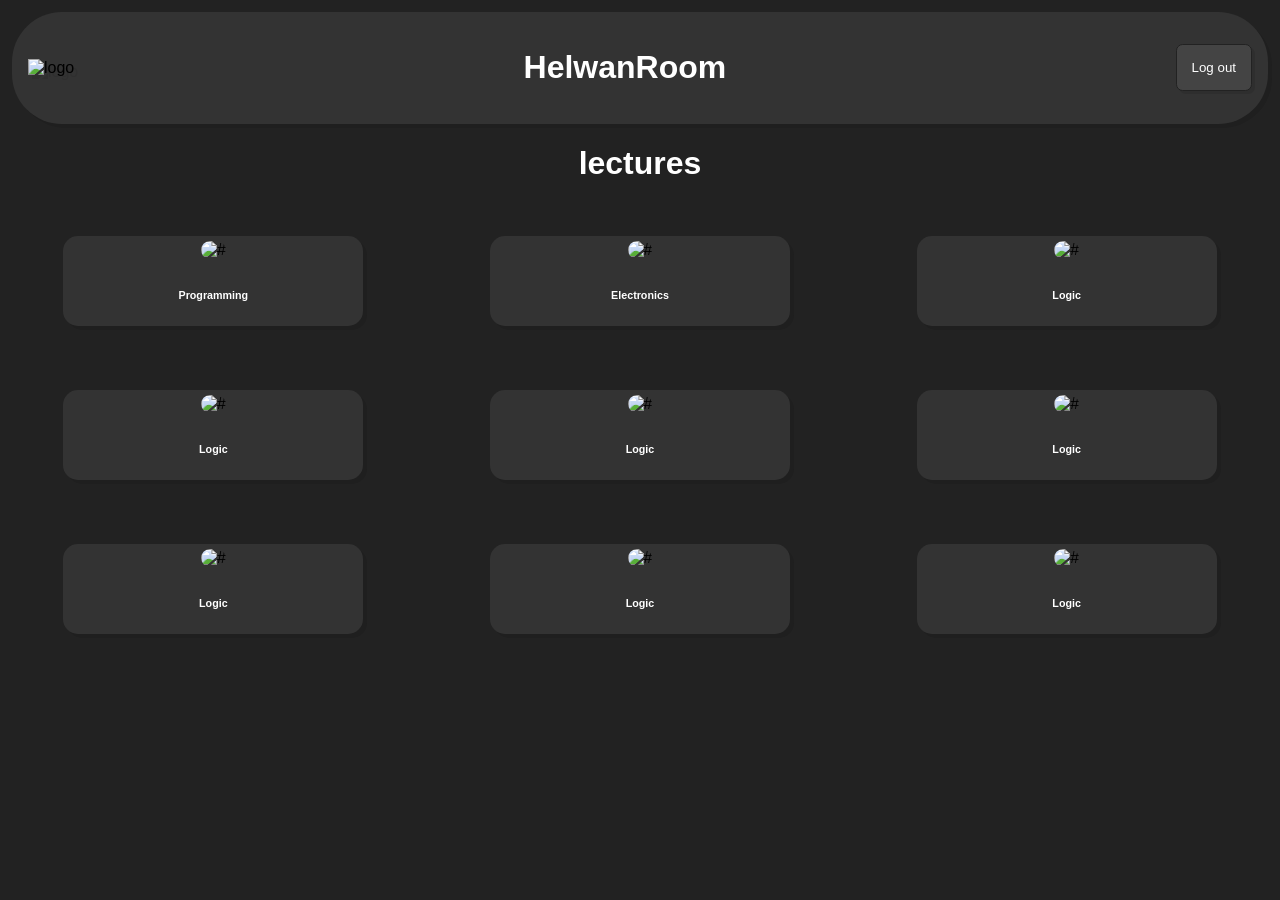
==== src/main/resources/static/index.html @ 3077eafc "added signup, login and fixed auth" ====
<!DOCTYPE html>
<html lang="en">

<head>
  <meta charset="UTF-8" />
  <meta name="viewport" content="width=device-width, initial-scale=1" />
  <title>UniRoom</title>
  <link href="css/style.css" rel="stylesheet" />
</head>

<body>
  <div class="menu-bar">
    <img src="images/school-svgrepo-com.svg" alt="logo" />
    <h1>HelwanRoom</h1>
    <form action="/logout">
      <button type="submit">Log out</button>
    </form>
  </div>
  <h1 class="title-bar">lectures</h1>
  <div class="container">
    <div class="card">
      <img src="images/programming.jpg" alt="#" />
      <h6>Programming</h6>
    </div>
    <div class="card">
      <img src="images/electronics.jpg" alt="#" />
      <h6>Electronics</h6>
    </div>
    <div class="card">
      <img src="images/logic.jpg" alt="#" />
      <h6>Logic</h6>
    </div>
    <div class="card">
      <img src="images/logic.jpg" alt="#" />
      <h6>Logic</h6>
    </div>
    <div class="card">
      <img src="images/logic.jpg" alt="#" />
      <h6>Logic</h6>
    </div>
    <div class="card">
      <img src="images/logic.jpg" alt="#" />
      <h6>Logic</h6>
    </div>
    <div class="card">
      <img src="images/logic.jpg" alt="#" />
      <h6>Logic</h6>
    </div>
    <div class="card">
      <img src="images/logic.jpg" alt="#" />
      <h6>Logic</h6>
    </div>
    <div class="card">
      <img src="images/logic.jpg" alt="#" />
      <h6>Logic</h6>
    </div>

  </div>
</body>

</html>
---- src/main/resources/static/css/style.css ----
body {
  background-color: #222;
  margin: 0;
  font-family: Verdana, Geneva, Tahoma, sans-serif;
}

body h1 {
  color: #fff;
}

.menu-bar {
  display: flex;
  margin: 12px;
  background-color: #333;
  border-radius: 50px;
  padding: 1em;
  justify-content: space-between;
  align-items: center;
  flex-wrap: wrap;
  box-shadow: 4px 4px rgba(0, 0, 0, 0.1);
}

.menu-bar img {
  max-width: 5em;
  filter: drop-shadow(4px 4px rgba(0, 0, 0, 0.075));
}

.menu-bar h1 {
  color: #fff;
}

.menu-bar form button {
  color: #fff;
}

button {
  background-color: #444;
  border: 0.05em solid;
  border-color: #222;
  border-radius: 0.5em;
  cursor: pointer;
  padding: 15px;

  box-shadow: 3px 3px rgba(0, 0, 0, 0.1);
}

.title-bar {
  text-align: center;
}

dialog::backdrop {
  background-color: rgba(0, 0, 0, 0.6);
}

dialog {
  border-radius: 20px;
  background-color: #e8e8e8;
}

dialog a {
  text-decoration: underline;
  color: black;
}

dialog[open] {
  animation: fadein 0.25s ease-out forwards;
}

@keyframes fadein {
  0% {
    opacity: 0;
  }

  100% {
    opacity: 1;
  }
}

.container {
  display: flex;
  justify-content: space-around;
  flex-wrap: wrap;
}

.card {
  min-width: 300px;
  background-color: #333;
  display: flex;
  flex-direction: column;
  align-items: center;
  justify-content: center;
  border-radius: 15px;
  margin: 2rem;
  box-shadow: 4px 4px rgba(0, 0, 0, 0.1);
}

.card img {
  max-width: 300px;
  max-height: 200px;
  border-radius: 15px;
  margin: 5px;
}

.card h6 {
  color: #fff
}

.card:hover {
  transform: scale(1.2, 1.2);
}
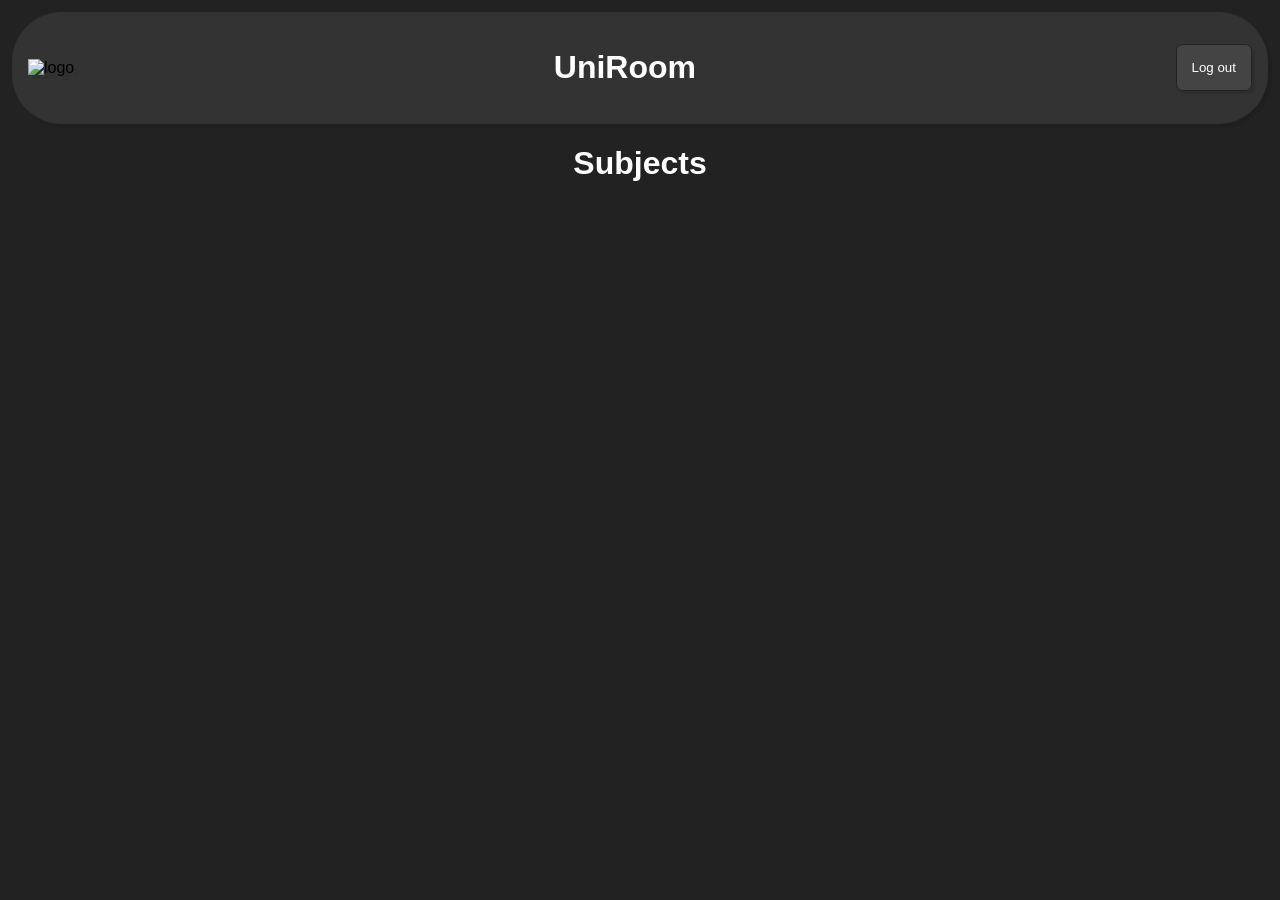
==== commit a6eccad0: "pre-final" ====
--- a/src/main/resources/static/index.html
+++ b/src/main/resources/static/index.html
@@ -11,51 +11,15 @@
 <body>
   <div class="menu-bar">
     <img src="images/school-svgrepo-com.svg" alt="logo" />
-    <h1>HelwanRoom</h1>
+    <h1>UniRoom</h1>
     <form action="/logout">
       <button type="submit">Log out</button>
     </form>
   </div>
-  <h1 class="title-bar">lectures</h1>
-  <div class="container">
-    <div class="card">
-      <img src="images/programming.jpg" alt="#" />
-      <h6>Programming</h6>
-    </div>
-    <div class="card">
-      <img src="images/electronics.jpg" alt="#" />
-      <h6>Electronics</h6>
-    </div>
-    <div class="card">
-      <img src="images/logic.jpg" alt="#" />
-      <h6>Logic</h6>
-    </div>
-    <div class="card">
-      <img src="images/logic.jpg" alt="#" />
-      <h6>Logic</h6>
-    </div>
-    <div class="card">
-      <img src="images/logic.jpg" alt="#" />
-      <h6>Logic</h6>
-    </div>
-    <div class="card">
-      <img src="images/logic.jpg" alt="#" />
-      <h6>Logic</h6>
-    </div>
-    <div class="card">
-      <img src="images/logic.jpg" alt="#" />
-      <h6>Logic</h6>
-    </div>
-    <div class="card">
-      <img src="images/logic.jpg" alt="#" />
-      <h6>Logic</h6>
-    </div>
-    <div class="card">
-      <img src="images/logic.jpg" alt="#" />
-      <h6>Logic</h6>
-    </div>
-
+  <h1 class="title-bar">Subjects</h1>
+  <div id="container" class="container">
   </div>
 </body>
+<script src="index.js"></script>
 
 </html>
--- a/src/main/resources/static/css/style.css
+++ b/src/main/resources/static/css/style.css
@@ -82,6 +82,10 @@
   flex-wrap: wrap;
 }
 
+.container a {
+  text-decoration: none;
+}
+
 .card {
   min-width: 300px;
   background-color: #333;
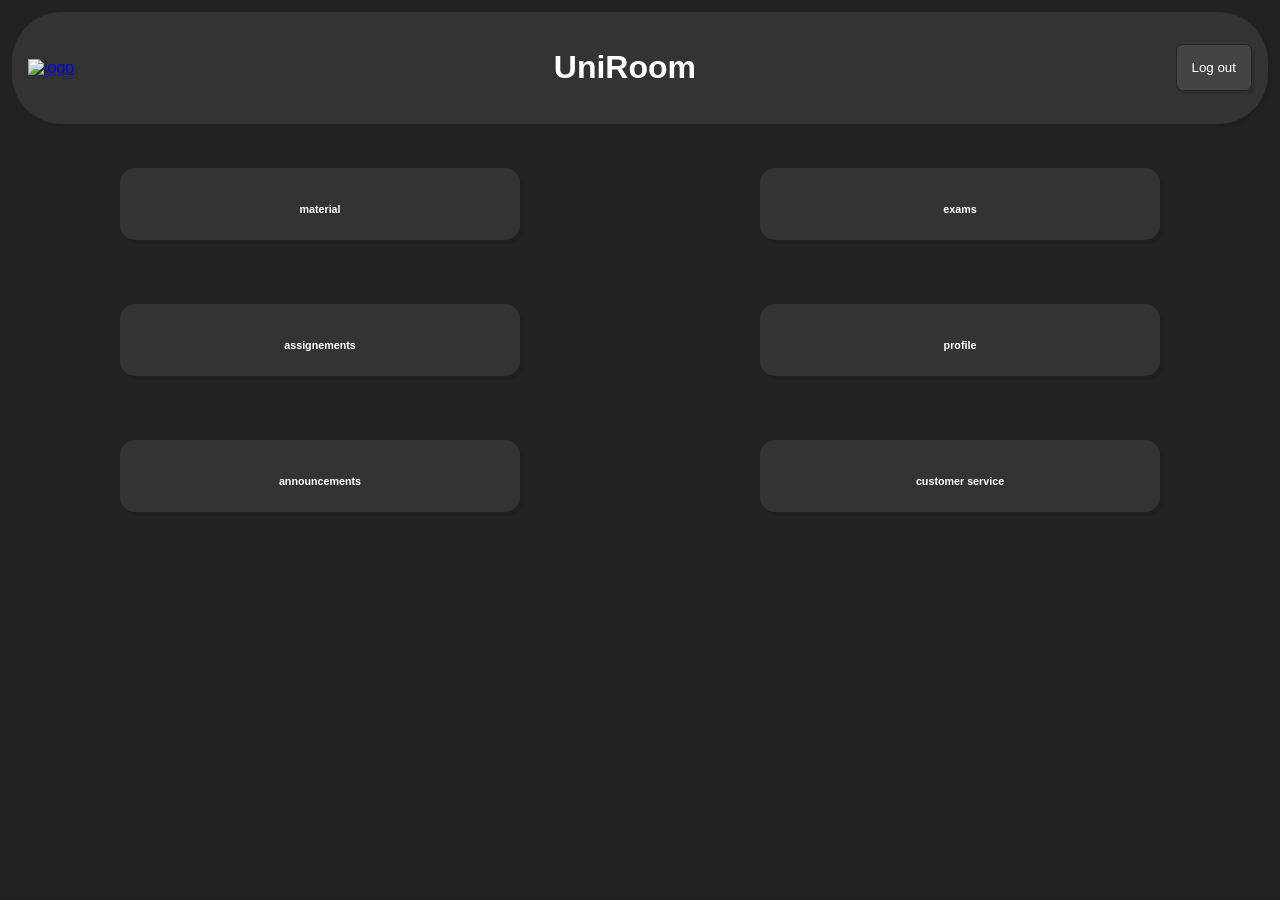
==== commit 68be4f77: "almost final" ====
--- a/src/main/resources/static/index.html
+++ b/src/main/resources/static/index.html
@@ -10,14 +10,52 @@
 
 <body>
   <div class="menu-bar">
-    <img src="images/school-svgrepo-com.svg" alt="logo" />
+    <a href="/home">
+
+      <img src="images/school-svgrepo-com.svg" alt="logo" />
+    </a>
     <h1>UniRoom</h1>
     <form action="/logout">
       <button type="submit">Log out</button>
     </form>
   </div>
-  <h1 class="title-bar">Subjects</h1>
   <div id="container" class="container">
+    <a href="?material">
+      <div class="card">
+        <img src="images/electronics.jpg" alt="">
+        <h6>material</h6>
+      </div>
+    </a>
+    <a href="?exams">
+      <div class="card">
+        <img src="images/electronics.jpg" alt="">
+        <h6>exams</h6>
+      </div>
+    </a>
+    <a href="?assignments">
+      <div class="card">
+        <img src="images/electronics.jpg" alt="">
+        <h6>assignements</h6>
+      </div>
+    </a>
+    <a href="?profile">
+      <div class="card">
+        <img src="images/electronics.jpg" alt="">
+        <h6>profile</h6>
+      </div>
+    </a>
+    <a href="?announcements">
+      <div class="card">
+        <img src="images/electronics.jpg" alt="">
+        <h6>announcements</h6>
+      </div>
+    </a>
+    <a href="mailto:jammercraft.123@gmail.com">
+      <div class="card">
+        <img src="images/electronics.jpg" alt="">
+        <h6>customer service</h6>
+      </div>
+    </a>
   </div>
 </body>
 <script src="index.js"></script>
--- a/src/main/resources/static/css/style.css
+++ b/src/main/resources/static/css/style.css
@@ -20,7 +20,7 @@
   box-shadow: 4px 4px rgba(0, 0, 0, 0.1);
 }
 
-.menu-bar img {
+.menu-bar a img {
   max-width: 5em;
   filter: drop-shadow(4px 4px rgba(0, 0, 0, 0.075));
 }
@@ -87,7 +87,7 @@
 }
 
 .card {
-  min-width: 300px;
+  min-width: 400px;
   background-color: #333;
   display: flex;
   flex-direction: column;
@@ -99,8 +99,8 @@
 }
 
 .card img {
-  max-width: 300px;
-  max-height: 200px;
+  max-width: 400px;
+  max-height: 300px;
   border-radius: 15px;
   margin: 5px;
 }
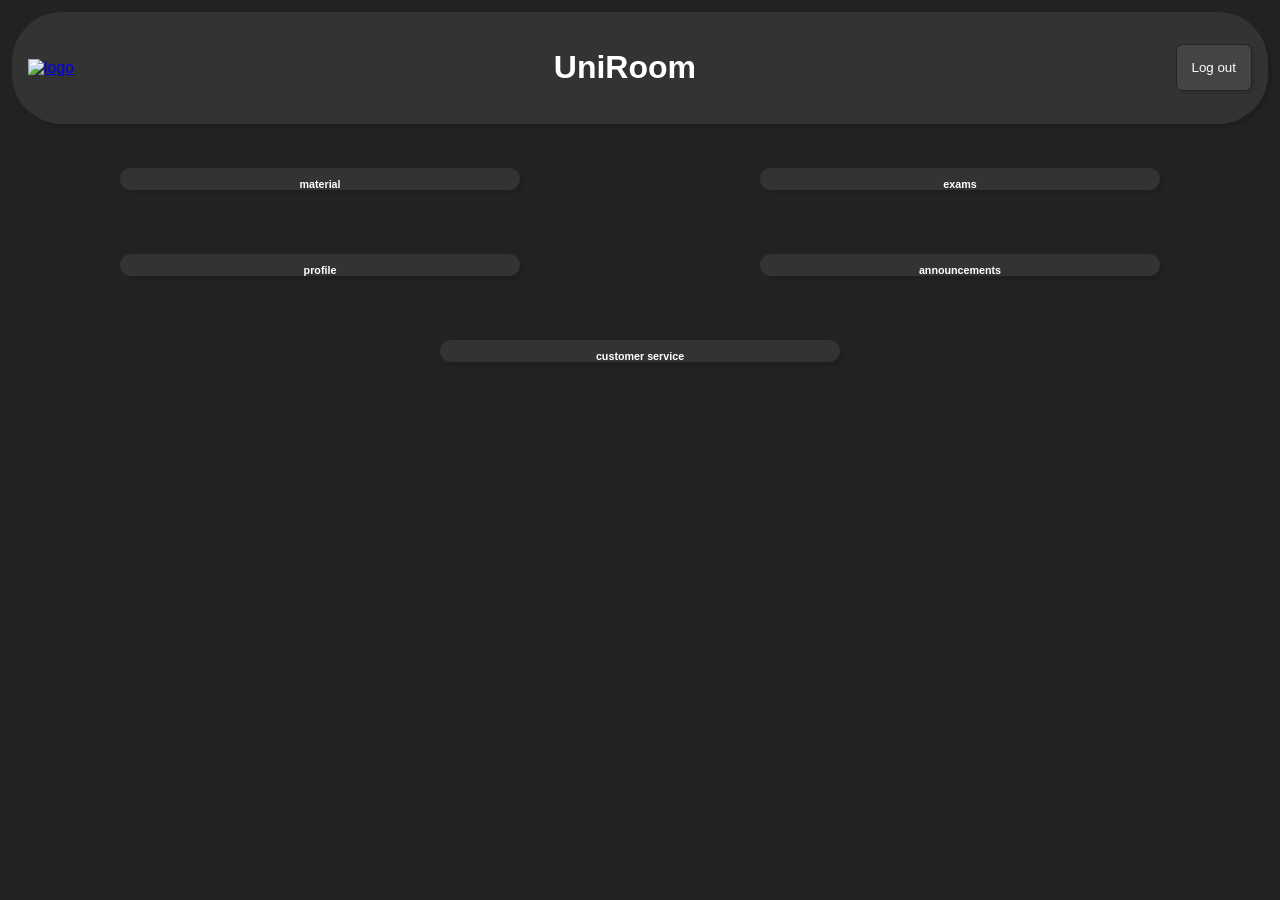
==== commit 45ac84e2: "final backend/ rough frontend" ====
--- a/src/main/resources/static/index.html
+++ b/src/main/resources/static/index.html
@@ -32,12 +32,6 @@
         <h6>exams</h6>
       </div>
     </a>
-    <a href="?assignments">
-      <div class="card">
-        <img src="images/electronics.jpg" alt="">
-        <h6>assignements</h6>
-      </div>
-    </a>
     <a href="?profile">
       <div class="card">
         <img src="images/electronics.jpg" alt="">
--- a/src/main/resources/static/css/style.css
+++ b/src/main/resources/static/css/style.css
@@ -86,6 +86,7 @@
   text-decoration: none;
 }
 
+
 .card {
   min-width: 400px;
   background-color: #333;
@@ -109,6 +110,57 @@
   color: #fff
 }
 
+.card h4 {
+  color: white;
+  margin: 75px;
+}
+
+.card form {
+  display: flex;
+  flex-direction: column;
+  align-items: center;
+  justify-content: center;
+}
+
+.card form input {
+  border-radius: 5px;
+  outline: none;
+  min-width: 100%;
+  min-height: 50px;
+  margin: 25px;
+}
+
+.card form button {
+  min-width: 100%;
+  margin-bottom: 25px;
+}
+
 .card:hover {
-  transform: scale(1.2, 1.2);
+  transform: scale(1.1, 1.1);
+}
+
+.textcard {
+  min-width: 90%;
+  background-color: #333;
+  display: flex;
+  flex-direction: column;
+  align-items: start;
+  justify-content: center;
+  border-radius: 15px;
+  margin: 2rem;
+  padding: 30px;
+  box-shadow: 4px 4px rgba(0, 0, 0, 0.1);
+}
+
+.textcard h3 {
+  color: white;
+  margin: 10px;
+  padding: 0px;
+}
+
+.textcard h5,
+h6 {
+  color: #bababa;
+  margin: 0;
+  padding: 0;
 }
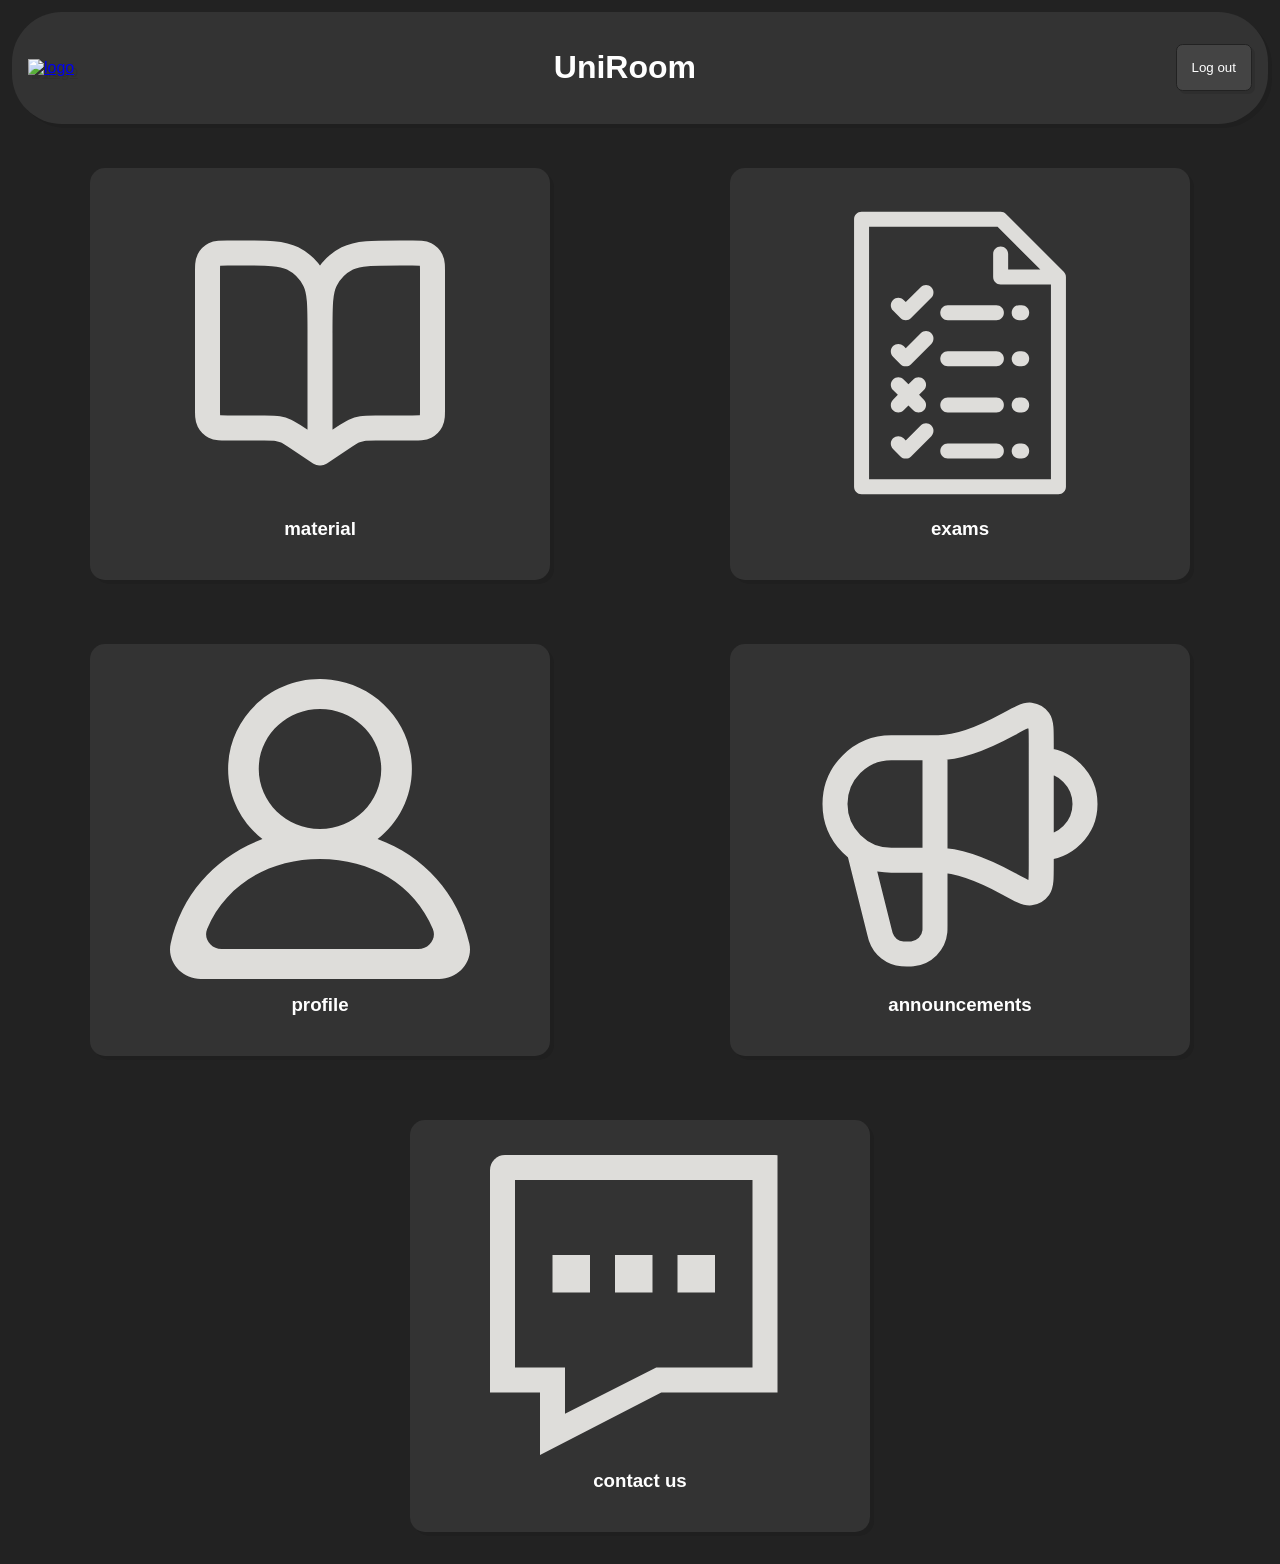
==== commit ae828bcf: "almost final frontend" ====
--- a/src/main/resources/static/index.html
+++ b/src/main/resources/static/index.html
@@ -6,6 +6,7 @@
   <meta name="viewport" content="width=device-width, initial-scale=1" />
   <title>UniRoom</title>
   <link href="css/style.css" rel="stylesheet" />
+  <link rel="icon" type="image/x-icon" href="favicon.ico">
 </head>
 
 <body>
@@ -22,32 +23,32 @@
   <div id="container" class="container">
     <a href="?material">
       <div class="card">
-        <img src="images/electronics.jpg" alt="">
-        <h6>material</h6>
+        <img src="images/book.svg" alt="">
+        <h3>material</h3>
       </div>
     </a>
     <a href="?exams">
       <div class="card">
-        <img src="images/electronics.jpg" alt="">
-        <h6>exams</h6>
+        <img src="images/exam.svg" alt="">
+        <h3>exams</h3>
       </div>
     </a>
     <a href="?profile">
       <div class="card">
-        <img src="images/electronics.jpg" alt="">
-        <h6>profile</h6>
+        <img src="images/profile.svg" alt="">
+        <h3>profile</h3>
       </div>
     </a>
     <a href="?announcements">
       <div class="card">
-        <img src="images/electronics.jpg" alt="">
-        <h6>announcements</h6>
+        <img src="images/announcement.svg" alt="">
+        <h3>announcements</h3>
       </div>
     </a>
     <a href="mailto:jammercraft.123@gmail.com">
       <div class="card">
-        <img src="images/electronics.jpg" alt="">
-        <h6>customer service</h6>
+        <img src="images/contactus.svg" alt="">
+        <h3>contact us</h3>
       </div>
     </a>
   </div>
--- a/src/main/resources/static/css/style.css
+++ b/src/main/resources/static/css/style.css
@@ -96,6 +96,7 @@
   justify-content: center;
   border-radius: 15px;
   margin: 2rem;
+  padding: 30px;
   box-shadow: 4px 4px rgba(0, 0, 0, 0.1);
 }
 
@@ -106,8 +107,9 @@
   margin: 5px;
 }
 
-.card h6 {
-  color: #fff
+.card h3 {
+  color: #fff;
+  margin: 10px;
 }
 
 .card h4 {
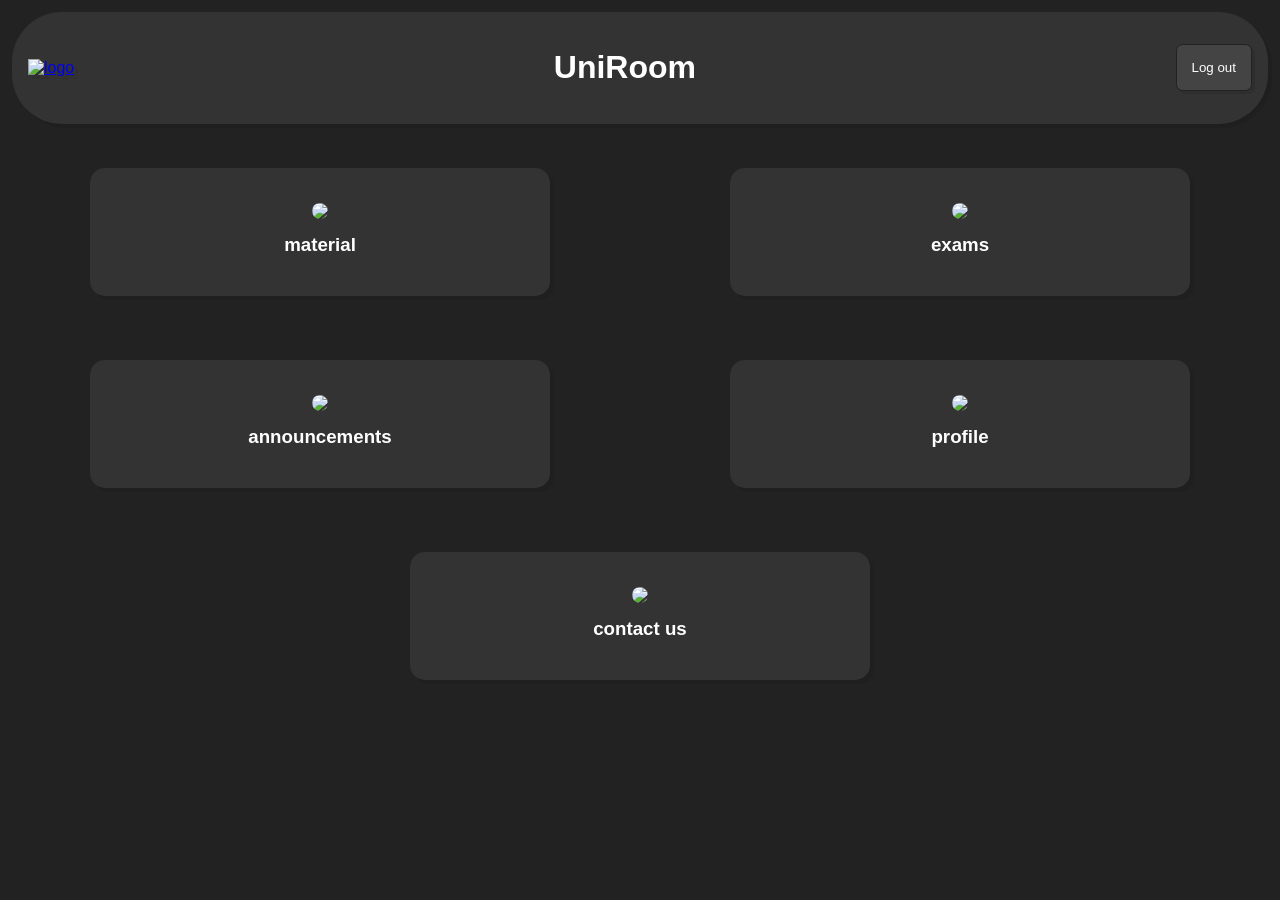
==== commit 28d8f94b: "final-hosting" ====
--- a/src/main/resources/static/index.html
+++ b/src/main/resources/static/index.html
@@ -21,36 +21,7 @@
     </form>
   </div>
   <div id="container" class="container">
-    <a href="?material">
-      <div class="card">
-        <img src="images/book.svg" alt="">
-        <h3>material</h3>
-      </div>
-    </a>
-    <a href="?exams">
-      <div class="card">
-        <img src="images/exam.svg" alt="">
-        <h3>exams</h3>
-      </div>
-    </a>
-    <a href="?profile">
-      <div class="card">
-        <img src="images/profile.svg" alt="">
-        <h3>profile</h3>
-      </div>
-    </a>
-    <a href="?announcements">
-      <div class="card">
-        <img src="images/announcement.svg" alt="">
-        <h3>announcements</h3>
-      </div>
-    </a>
-    <a href="mailto:jammercraft.123@gmail.com">
-      <div class="card">
-        <img src="images/contactus.svg" alt="">
-        <h3>contact us</h3>
-      </div>
-    </a>
+
   </div>
 </body>
 <script src="index.js"></script>
